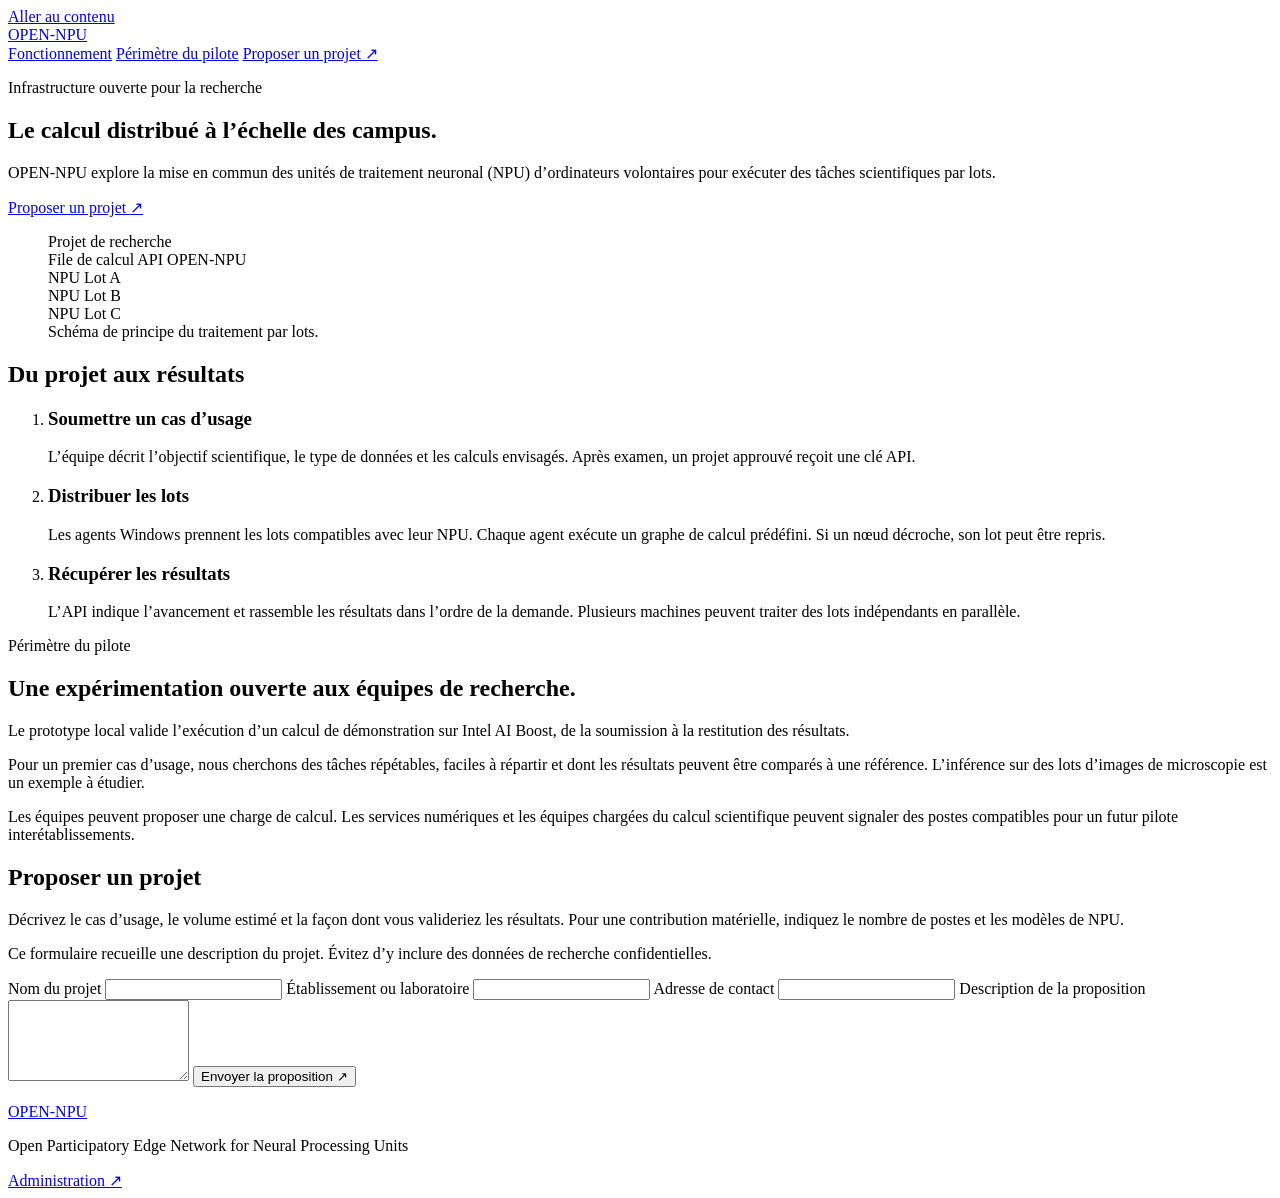
==== web/index.html @ a87dca95 "Establish OPEN-NPU pilot baseline" ====
<!doctype html>
<html lang="fr">
<head>
  <meta charset="utf-8">
  <meta name="viewport" content="width=device-width,initial-scale=1">
  <meta name="description" content="OPEN-NPU explore le calcul scientifique distribué sur les unités de traitement neuronal des campus et des volontaires.">
  <title>OPEN-NPU — Calcul distribué pour la recherche</title>
  <link rel="stylesheet" href="/assets/style.css">
  <link rel="stylesheet" href="/assets/landing.css">
  <script type="module" src="/assets/portal.js"></script>
</head>
<body class="public" id="top">
  <a class="skip" href="#contenu">Aller au contenu</a>
  <header class="site-header">
    <a class="brand" href="#top"><i aria-hidden="true"></i>OPEN-NPU</a>
    <nav aria-label="Navigation principale">
      <a href="#fonctionnement">Fonctionnement</a>
      <a href="#pilote">Périmètre du pilote</a>
      <a class="cta small" href="#proposer">Proposer un projet <span aria-hidden="true">↗</span></a>
    </nav>
  </header>
  <main id="contenu" class="public-main">
    <section class="hero wrap" aria-labelledby="title">
      <div>
        <p class="eyebrow">Infrastructure ouverte pour la recherche</p>
        <h1 id="title">Le calcul distribué à l’échelle des campus.</h1>
        <p class="lead">OPEN-NPU explore la mise en commun des unités de traitement neuronal (NPU) d’ordinateurs volontaires pour exécuter des tâches scientifiques par lots.</p>
        <a class="cta" href="#proposer">Proposer un projet <span aria-hidden="true">↗</span></a>
      </div>
      <figure class="network">
        <div class="network-stage">
          <div class="network-item origin">Projet de recherche</div>
          <div class="stem"></div>
          <div class="network-item hub">File de calcul <span>API OPEN-NPU</span></div>
          <div class="branches" aria-hidden="true"><b></b><b></b><b></b></div>
          <div class="node-row">
            <div class="network-item">NPU <span>Lot A</span></div>
            <div class="network-item">NPU <span>Lot B</span></div>
            <div class="network-item">NPU <span>Lot C</span></div>
          </div>
        </div>
        <figcaption>Schéma de principe du traitement par lots.</figcaption>
      </figure>
    </section>
    <section class="section wrap" id="fonctionnement" aria-labelledby="how">
      <h2 id="how">Du projet aux résultats</h2>
      <ol class="process">
        <li><h3>Soumettre un cas d’usage</h3><p>L’équipe décrit l’objectif scientifique, le type de données et les calculs envisagés. Après examen, un projet approuvé reçoit une clé API.</p></li>
        <li><h3>Distribuer les lots</h3><p>Les agents Windows prennent les lots compatibles avec leur NPU. Chaque agent exécute un graphe de calcul prédéfini. Si un nœud décroche, son lot peut être repris.</p></li>
        <li><h3>Récupérer les résultats</h3><p>L’API indique l’avancement et rassemble les résultats dans l’ordre de la demande. Plusieurs machines peuvent traiter des lots indépendants en parallèle.</p></li>
      </ol>
    </section>
    <section class="pilot" id="pilote" aria-labelledby="scope">
      <div class="wrap pilot-inner">
        <div>
          <p class="eyebrow">Périmètre du pilote</p>
          <h2 id="scope">Une expérimentation ouverte aux équipes de recherche.</h2>
        </div>
        <div>
          <p>Le prototype local valide l’exécution d’un calcul de démonstration sur Intel AI Boost, de la soumission à la restitution des résultats.</p>
          <p>Pour un premier cas d’usage, nous cherchons des tâches répétables, faciles à répartir et dont les résultats peuvent être comparés à une référence. L’inférence sur des lots d’images de microscopie est un exemple à étudier.</p>
          <p>Les équipes peuvent proposer une charge de calcul. Les services numériques et les équipes chargées du calcul scientifique peuvent signaler des postes compatibles pour un futur pilote interétablissements.</p>
        </div>
      </div>
    </section>
    <section class="section wrap proposal" id="proposer" aria-labelledby="submit">
      <div>
        <h2 id="submit">Proposer un projet</h2>
        <p>Décrivez le cas d’usage, le volume estimé et la façon dont vous valideriez les résultats. Pour une contribution matérielle, indiquez le nombre de postes et les modèles de NPU.</p>
        <p>Ce formulaire recueille une description du projet. Évitez d’y inclure des données de recherche confidentielles.</p>
      </div>
      <form id="project-form">
        <label for="project-name">Nom du projet</label>
        <input id="project-name" name="name" maxlength="100" required>
        <label for="affiliation">Établissement ou laboratoire</label>
        <input id="affiliation" name="affiliation" maxlength="150" autocomplete="organization" required>
        <label for="contact">Adresse de contact</label>
        <input id="contact" name="contact" type="email" maxlength="254" autocomplete="email" required>
        <label for="description">Description de la proposition</label>
        <textarea id="description" name="description" rows="5" maxlength="3000" required></textarea>
        <button class="cta">Envoyer la proposition <span aria-hidden="true">↗</span></button>
        <p id="submission-status" role="status"></p>
      </form>
    </section>
  </main>
  <footer class="site-footer">
    <div class="wrap"><a class="brand" href="#top"><i aria-hidden="true"></i>OPEN-NPU</a>
      <p>Open Participatory Edge Network for Neural Processing Units</p>
      <a href="/admin">Administration <span aria-hidden="true">↗</span></a></div>
  </footer>
</body>
</html>
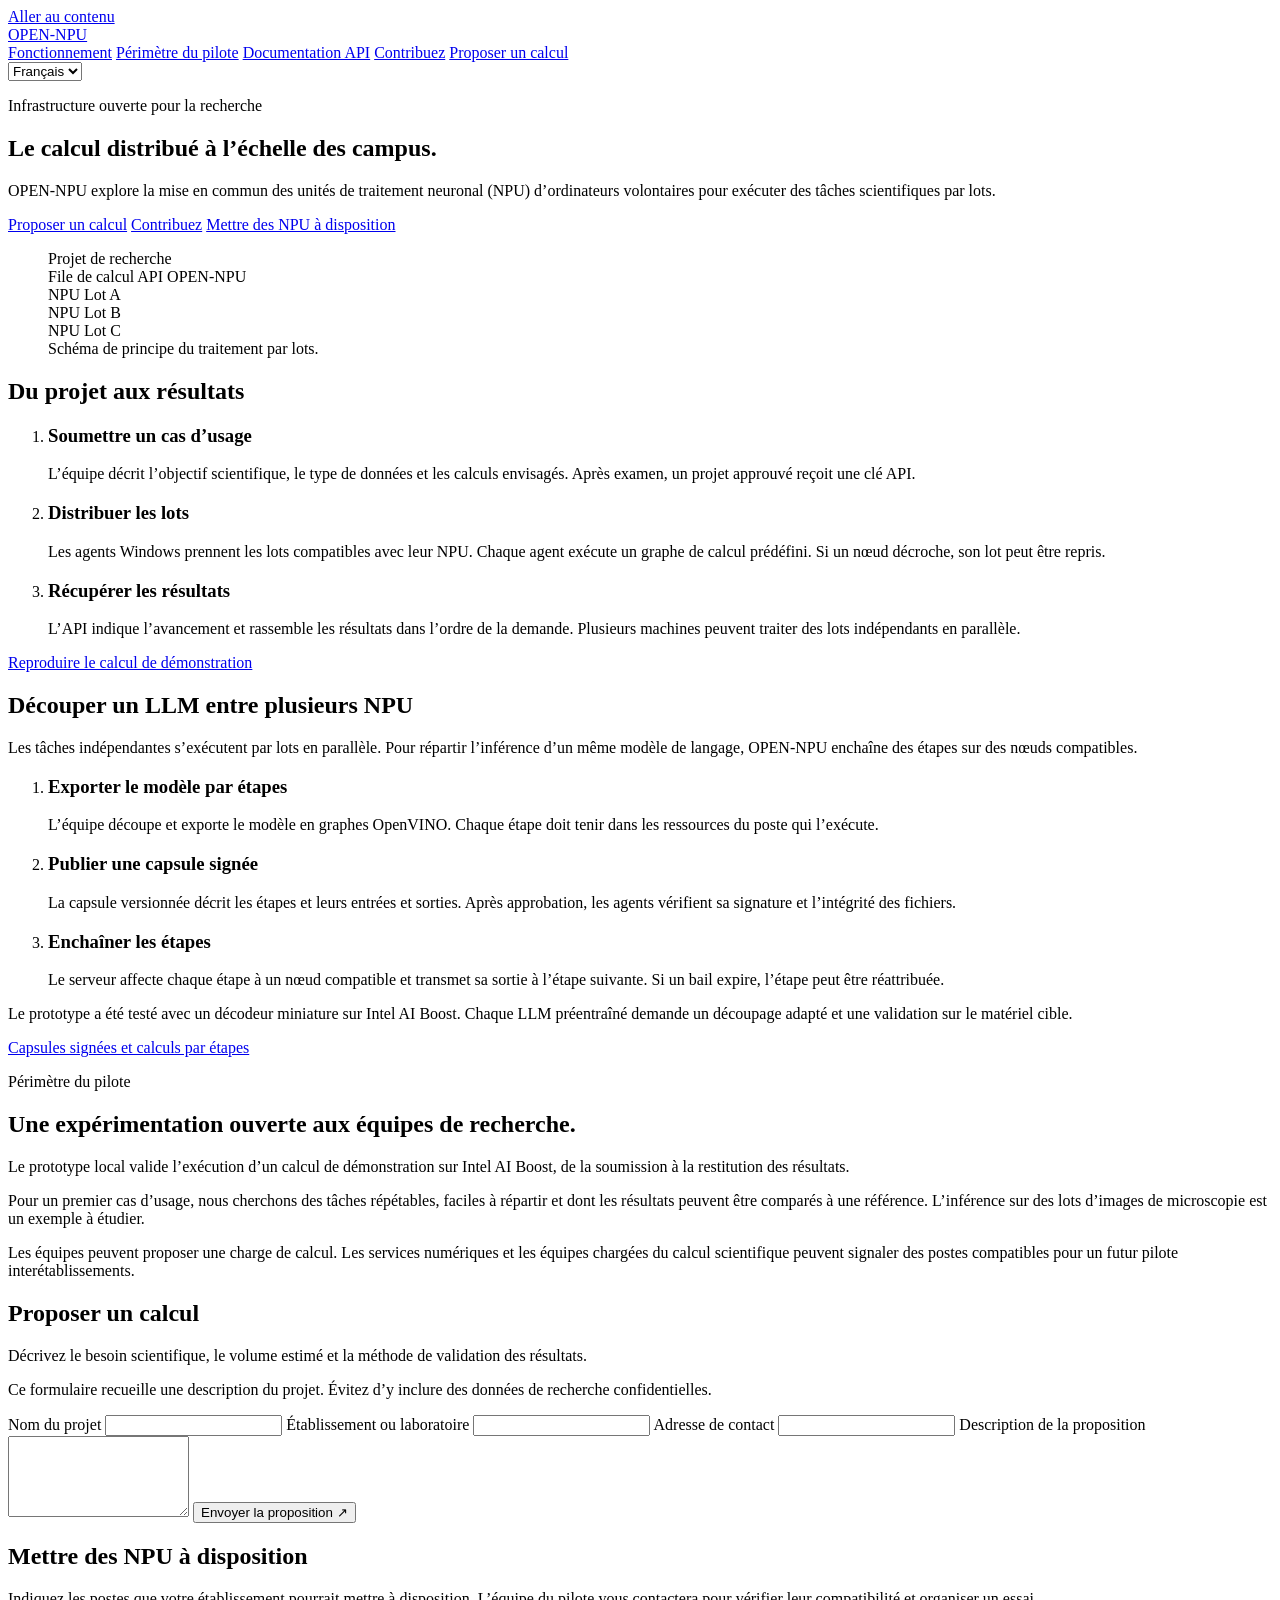
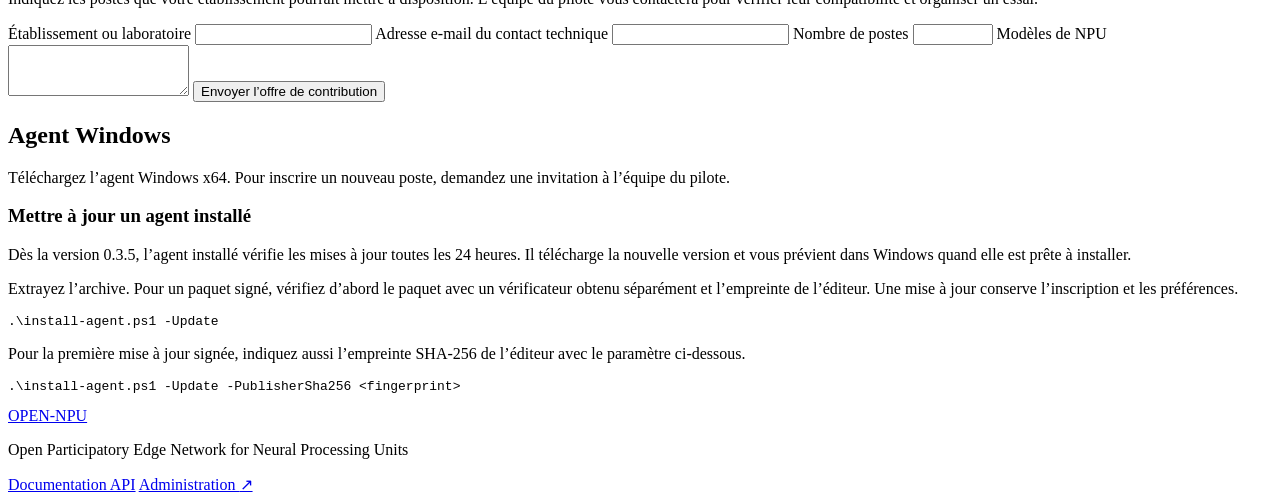
==== commit da2de70d: "Add public enrollment, distributed capsules and localized portal" ====
--- a/web/index.html
+++ b/web/index.html
@@ -3,90 +3,150 @@
 <head>
   <meta charset="utf-8">
   <meta name="viewport" content="width=device-width,initial-scale=1">
-  <meta name="description" content="OPEN-NPU explore le calcul scientifique distribué sur les unités de traitement neuronal des campus et des volontaires.">
-  <title>OPEN-NPU — Calcul distribué pour la recherche</title>
+  <meta name="description" content="OPEN-NPU explore le calcul scientifique distribué sur les unités de traitement neuronal des campus et des volontaires." data-i18n-content="ee190bd8610c">
+  <title data-i18n="822361aaaf2d">OPEN-NPU — Calcul distribué pour la recherche</title>
   <link rel="stylesheet" href="/assets/style.css">
   <link rel="stylesheet" href="/assets/landing.css">
+  <link rel="stylesheet" href="/assets/i18n.css">
   <script type="module" src="/assets/portal.js"></script>
 </head>
 <body class="public" id="top">
-  <a class="skip" href="#contenu">Aller au contenu</a>
+  <a class="skip" href="#contenu" data-i18n="4d1606f6a962">Aller au contenu</a>
   <header class="site-header">
     <a class="brand" href="#top"><i aria-hidden="true"></i>OPEN-NPU</a>
-    <nav aria-label="Navigation principale">
-      <a href="#fonctionnement">Fonctionnement</a>
-      <a href="#pilote">Périmètre du pilote</a>
-      <a class="cta small" href="#proposer">Proposer un projet <span aria-hidden="true">↗</span></a>
+    <nav aria-label="Navigation principale" data-i18n-aria-label="4ea15f9a0d37">
+      <a href="#fonctionnement" data-i18n="bbfa09a5ee3e">Fonctionnement</a>
+      <a href="#pilote" data-i18n="ce72026cf692">Périmètre du pilote</a>
+      <a class="api-nav" href="/docs/api" data-i18n="7385434663b2">Documentation API</a>
+      <a class="agent-nav" href="#agent" data-i18n="landing.volunteer">Contribuez</a>
+      <a class="cta small" href="#proposer" data-i18n="landing.compute">Proposer un calcul</a>
     </nav>
+    <span class="language-picker" data-language-picker><select aria-label="Langue"><option value="fr">Français</option></select></span>
   </header>
   <main id="contenu" class="public-main">
     <section class="hero wrap" aria-labelledby="title">
       <div>
-        <p class="eyebrow">Infrastructure ouverte pour la recherche</p>
-        <h1 id="title">Le calcul distribué à l’échelle des campus.</h1>
-        <p class="lead">OPEN-NPU explore la mise en commun des unités de traitement neuronal (NPU) d’ordinateurs volontaires pour exécuter des tâches scientifiques par lots.</p>
-        <a class="cta" href="#proposer">Proposer un projet <span aria-hidden="true">↗</span></a>
+        <p class="eyebrow" data-i18n="8a0a7d6f8c8f">Infrastructure ouverte pour la recherche</p>
+        <h1 id="title" data-i18n="85d9abb77fd3">Le calcul distribué à l’échelle des campus.</h1>
+        <p class="lead" data-i18n="5a6bc34923e4">OPEN-NPU explore la mise en commun des unités de traitement neuronal (NPU) d’ordinateurs volontaires pour exécuter des tâches scientifiques par lots.</p>
+        <div class="hero-actions">
+          <a class="cta" href="#proposer" data-i18n="landing.compute">Proposer un calcul</a>
+          <a class="cta cta-outline" href="#agent" data-i18n="landing.volunteer">Contribuez</a>
+          <a class="cta cta-outline" href="#contribuer" data-i18n="landing.contribute">Mettre des NPU à disposition</a>
+        </div>
       </div>
       <figure class="network">
         <div class="network-stage">
-          <div class="network-item origin">Projet de recherche</div>
+          <div class="network-item origin" data-i18n="c2a77b04199a">Projet de recherche</div>
           <div class="stem"></div>
-          <div class="network-item hub">File de calcul <span>API OPEN-NPU</span></div>
+          <div class="network-item hub" data-i18n="2195bd98e58a">File de calcul <span>API OPEN-NPU</span></div>
           <div class="branches" aria-hidden="true"><b></b><b></b><b></b></div>
           <div class="node-row">
-            <div class="network-item">NPU <span>Lot A</span></div>
-            <div class="network-item">NPU <span>Lot B</span></div>
-            <div class="network-item">NPU <span>Lot C</span></div>
+            <div class="network-item">NPU <span data-i18n="bd5b13d5707a">Lot A</span></div>
+            <div class="network-item">NPU <span data-i18n="661bde47fb11">Lot B</span></div>
+            <div class="network-item">NPU <span data-i18n="198e6fda3d39">Lot C</span></div>
           </div>
         </div>
-        <figcaption>Schéma de principe du traitement par lots.</figcaption>
+        <figcaption data-i18n="5503adf4931c">Schéma de principe du traitement par lots.</figcaption>
       </figure>
     </section>
     <section class="section wrap" id="fonctionnement" aria-labelledby="how">
-      <h2 id="how">Du projet aux résultats</h2>
+      <h2 id="how" data-i18n="c2498352fb1f">Du projet aux résultats</h2>
       <ol class="process">
-        <li><h3>Soumettre un cas d’usage</h3><p>L’équipe décrit l’objectif scientifique, le type de données et les calculs envisagés. Après examen, un projet approuvé reçoit une clé API.</p></li>
-        <li><h3>Distribuer les lots</h3><p>Les agents Windows prennent les lots compatibles avec leur NPU. Chaque agent exécute un graphe de calcul prédéfini. Si un nœud décroche, son lot peut être repris.</p></li>
-        <li><h3>Récupérer les résultats</h3><p>L’API indique l’avancement et rassemble les résultats dans l’ordre de la demande. Plusieurs machines peuvent traiter des lots indépendants en parallèle.</p></li>
+        <li><h3 data-i18n="384f979491c4">Soumettre un cas d’usage</h3><p data-i18n="b99fdacc7af0">L’équipe décrit l’objectif scientifique, le type de données et les calculs envisagés. Après examen, un projet approuvé reçoit une clé API.</p></li>
+        <li><h3 data-i18n="e033763bf799">Distribuer les lots</h3><p data-i18n="b562c8dde282">Les agents Windows prennent les lots compatibles avec leur NPU. Chaque agent exécute un graphe de calcul prédéfini. Si un nœud décroche, son lot peut être repris.</p></li>
+        <li><h3 data-i18n="b1452b5bd55c">Récupérer les résultats</h3><p data-i18n="fdfb5a70c564">L’API indique l’avancement et rassemble les résultats dans l’ordre de la demande. Plusieurs machines peuvent traiter des lots indépendants en parallèle.</p></li>
       </ol>
+      <a class="demo-link" href="/docs/api#exemple" data-i18n="landing.demo">Reproduire le calcul de démonstration</a>
+    </section>
+    <section class="section wrap" id="llm" aria-labelledby="llm-title">
+      <h2 id="llm-title" data-i18n="landing.llm-title">Découper un LLM entre plusieurs NPU</h2>
+      <p class="lead" data-i18n="landing.llm-intro">Les tâches indépendantes s’exécutent par lots en parallèle. Pour répartir l’inférence d’un même modèle de langage, OPEN-NPU enchaîne des étapes sur des nœuds compatibles.</p>
+      <ol class="process">
+        <li><h3 data-i18n="landing.llm-export-title">Exporter le modèle par étapes</h3><p data-i18n="landing.llm-export">L’équipe découpe et exporte le modèle en graphes OpenVINO. Chaque étape doit tenir dans les ressources du poste qui l’exécute.</p></li>
+        <li><h3 data-i18n="landing.llm-sign-title">Publier une capsule signée</h3><p data-i18n="landing.llm-sign">La capsule versionnée décrit les étapes et leurs entrées et sorties. Après approbation, les agents vérifient sa signature et l’intégrité des fichiers.</p></li>
+        <li><h3 data-i18n="landing.llm-run-title">Enchaîner les étapes</h3><p data-i18n="landing.llm-run">Le serveur affecte chaque étape à un nœud compatible et transmet sa sortie à l’étape suivante. Si un bail expire, l’étape peut être réattribuée.</p></li>
+      </ol>
+      <p class="llm-validation" data-i18n="landing.llm-validation">Le prototype a été testé avec un décodeur miniature sur Intel AI Boost. Chaque LLM préentraîné demande un découpage adapté et une validation sur le matériel cible.</p>
+      <a class="demo-link" href="/docs/api#capsules" data-i18n="8a30f9358cb8">Capsules signées et calculs par étapes</a>
     </section>
     <section class="pilot" id="pilote" aria-labelledby="scope">
       <div class="wrap pilot-inner">
         <div>
-          <p class="eyebrow">Périmètre du pilote</p>
-          <h2 id="scope">Une expérimentation ouverte aux équipes de recherche.</h2>
+          <p class="eyebrow" data-i18n="ce72026cf692">Périmètre du pilote</p>
+          <h2 id="scope" data-i18n="630b2be795b3">Une expérimentation ouverte aux équipes de recherche.</h2>
         </div>
         <div>
-          <p>Le prototype local valide l’exécution d’un calcul de démonstration sur Intel AI Boost, de la soumission à la restitution des résultats.</p>
-          <p>Pour un premier cas d’usage, nous cherchons des tâches répétables, faciles à répartir et dont les résultats peuvent être comparés à une référence. L’inférence sur des lots d’images de microscopie est un exemple à étudier.</p>
-          <p>Les équipes peuvent proposer une charge de calcul. Les services numériques et les équipes chargées du calcul scientifique peuvent signaler des postes compatibles pour un futur pilote interétablissements.</p>
+          <p data-i18n="814653ba5503">Le prototype local valide l’exécution d’un calcul de démonstration sur Intel AI Boost, de la soumission à la restitution des résultats.</p>
+          <p data-i18n="3b592f400963">Pour un premier cas d’usage, nous cherchons des tâches répétables, faciles à répartir et dont les résultats peuvent être comparés à une référence. L’inférence sur des lots d’images de microscopie est un exemple à étudier.</p>
+          <p data-i18n="e45ba4a70de0">Les équipes peuvent proposer une charge de calcul. Les services numériques et les équipes chargées du calcul scientifique peuvent signaler des postes compatibles pour un futur pilote interétablissements.</p>
         </div>
       </div>
     </section>
     <section class="section wrap proposal" id="proposer" aria-labelledby="submit">
       <div>
-        <h2 id="submit">Proposer un projet</h2>
-        <p>Décrivez le cas d’usage, le volume estimé et la façon dont vous valideriez les résultats. Pour une contribution matérielle, indiquez le nombre de postes et les modèles de NPU.</p>
-        <p>Ce formulaire recueille une description du projet. Évitez d’y inclure des données de recherche confidentielles.</p>
+        <h2 id="submit" data-i18n="landing.compute">Proposer un calcul</h2>
+        <p data-i18n="landing.workload">Décrivez le besoin scientifique, le volume estimé et la méthode de validation des résultats.</p>
+        <p data-i18n="5acae8c5d781">Ce formulaire recueille une description du projet. Évitez d’y inclure des données de recherche confidentielles.</p>
       </div>
       <form id="project-form">
-        <label for="project-name">Nom du projet</label>
-        <input id="project-name" name="name" maxlength="100" required>
-        <label for="affiliation">Établissement ou laboratoire</label>
-        <input id="affiliation" name="affiliation" maxlength="150" autocomplete="organization" required>
-        <label for="contact">Adresse de contact</label>
+        <label for="project-name" data-i18n="5598c6792188">Nom du projet</label>
+        <input id="project-name" name="name" dir="auto" maxlength="100" required>
+        <label for="affiliation" data-i18n="db9da8f41d14">Établissement ou laboratoire</label>
+        <input id="affiliation" name="affiliation" dir="auto" maxlength="150" autocomplete="organization" required>
+        <label for="contact" data-i18n="c447812a5ef9">Adresse de contact</label>
         <input id="contact" name="contact" type="email" maxlength="254" autocomplete="email" required>
-        <label for="description">Description de la proposition</label>
-        <textarea id="description" name="description" rows="5" maxlength="3000" required></textarea>
-        <button class="cta">Envoyer la proposition <span aria-hidden="true">↗</span></button>
+        <label for="description" data-i18n="57d02a2b41e5">Description de la proposition</label>
+        <textarea id="description" name="description" dir="auto" rows="5" maxlength="3000" required></textarea>
+        <button class="cta" data-i18n="f0dbe3902aac">Envoyer la proposition <span aria-hidden="true">↗</span></button>
         <p id="submission-status" role="status"></p>
       </form>
+    </section>
+    <section class="section wrap proposal contribution" id="contribuer" aria-labelledby="contribution-title">
+      <div>
+        <h2 id="contribution-title" data-i18n="landing.contribute">Mettre des NPU à disposition</h2>
+        <p data-i18n="landing.contribution-info">Indiquez les postes que votre établissement pourrait mettre à disposition. L’équipe du pilote vous contactera pour vérifier leur compatibilité et organiser un essai.</p>
+      </div>
+      <form id="contribution-form">
+        <label for="contribution-affiliation" data-i18n="db9da8f41d14">Établissement ou laboratoire</label>
+        <input id="contribution-affiliation" name="affiliation" dir="auto" maxlength="150" autocomplete="organization" required>
+        <label for="contribution-contact" data-i18n="landing.technical-contact">Adresse e-mail du contact technique</label>
+        <input id="contribution-contact" name="contact" type="email" maxlength="254" autocomplete="email" required>
+        <label for="contribution-count" data-i18n="landing.node-count">Nombre de postes</label>
+        <input id="contribution-count" name="node_count" type="number" min="1" max="100000" step="1" required>
+        <label for="contribution-models" data-i18n="landing.models">Modèles de NPU</label>
+        <textarea id="contribution-models" name="models" dir="auto" rows="3" maxlength="500" required></textarea>
+        <button class="cta" data-i18n="landing.send-contribution">Envoyer l’offre de contribution</button>
+        <p id="contribution-status" role="status"></p>
+      </form>
+    </section>
+    <section class="section wrap proposal" id="agent" aria-labelledby="agent-title">
+      <div>
+        <h2 id="agent-title" data-i18n="landing.agent-title">Agent Windows</h2>
+        <p id="agent-invite-info" data-i18n="landing.agent-description">Téléchargez l’agent Windows x64. Pour inscrire un nouveau poste, demandez une invitation à l’équipe du pilote.</p>
+        <p id="agent-public-info" data-i18n="landing.agent-public" hidden>Installez l’agent Windows x64 sans invitation. Après l’installation, le poste apparaît dans la flotte et peut commencer à contribuer après validation.</p>
+        <p id="agent-download-status" role="status"></p>
+        <p id="agent-download-options" hidden>
+          <a class="cta" id="agent-setup-link" data-i18n="landing.agent-setup" hidden>Télécharger l’installateur (.exe)</a>
+          <a class="cta" id="agent-download-link"></a>
+        </p>
+        <p id="agent-download-hash" hidden><code dir="ltr"></code></p>
+      </div>
+      <div>
+        <h3 data-i18n="landing.agent-update">Mettre à jour un agent installé</h3>
+        <p data-i18n="landing.agent-auto">Dès la version 0.3.5, l’agent installé vérifie les mises à jour toutes les 24 heures. Il télécharge la nouvelle version et vous prévient dans Windows quand elle est prête à installer.</p>
+        <p data-i18n="landing.agent-update-info">Extrayez l’archive. Pour un paquet signé, vérifiez d’abord le paquet avec un vérificateur obtenu séparément et l’empreinte de l’éditeur. Une mise à jour conserve l’inscription et les préférences.</p>
+        <pre><code>.\install-agent.ps1 -Update</code></pre>
+        <p data-i18n="landing.agent-trust">Pour la première mise à jour signée, indiquez aussi l’empreinte SHA-256 de l’éditeur avec le paramètre ci-dessous.</p>
+        <pre><code>.\install-agent.ps1 -Update -PublisherSha256 &lt;fingerprint&gt;</code></pre>
+      </div>
     </section>
   </main>
   <footer class="site-footer">
     <div class="wrap"><a class="brand" href="#top"><i aria-hidden="true"></i>OPEN-NPU</a>
-      <p>Open Participatory Edge Network for Neural Processing Units</p>
-      <a href="/admin">Administration <span aria-hidden="true">↗</span></a></div>
+      <p lang="en" dir="ltr">Open Participatory Edge Network for Neural Processing Units</p>
+      <a href="/docs/api" data-i18n="7385434663b2">Documentation API</a>
+      <a href="/admin" data-i18n="f426097fec07">Administration <span aria-hidden="true">↗</span></a></div>
   </footer>
 </body>
 </html>
